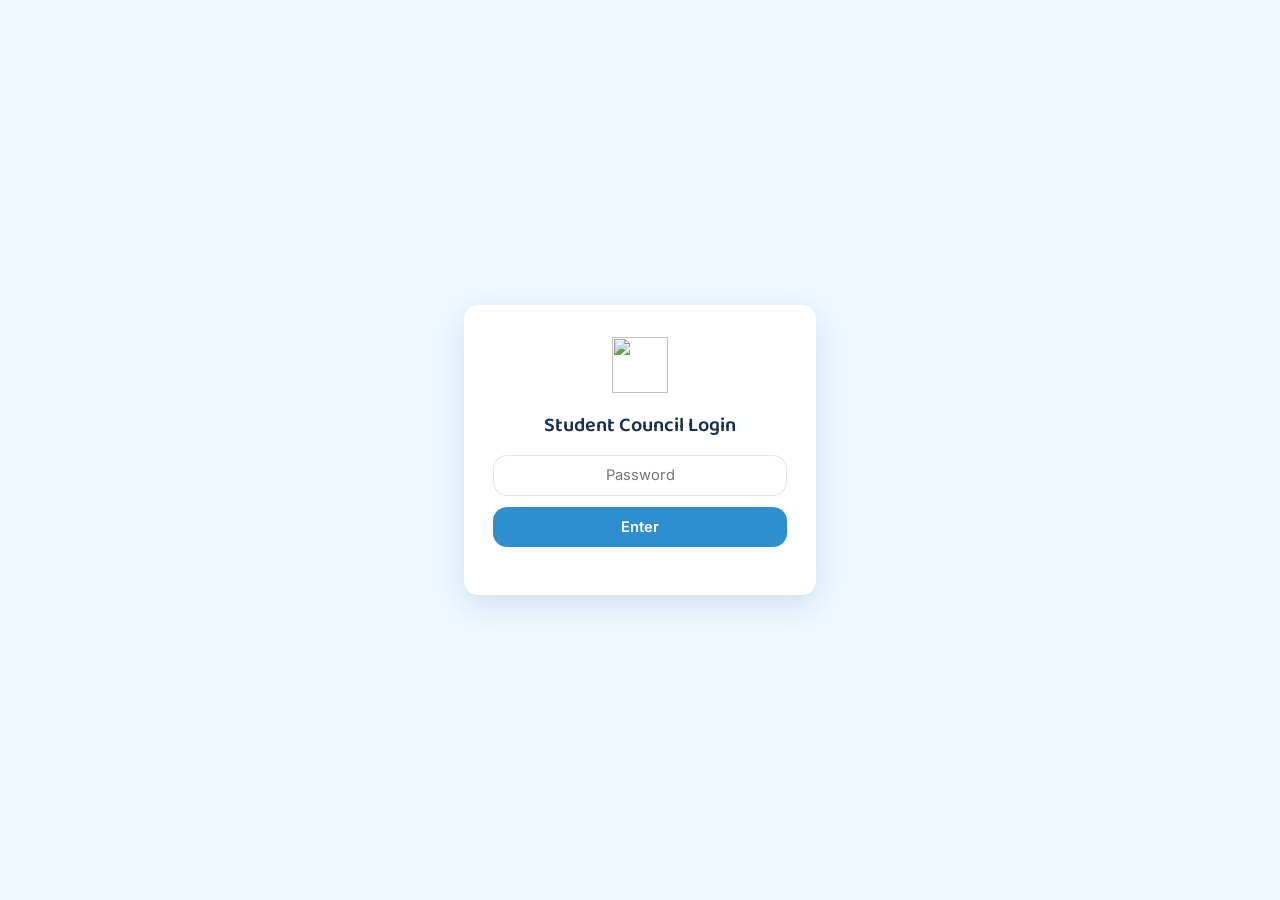
==== admin.html @ ae35a27c "Add files via upload" ====
<!DOCTYPE html>
<html lang="en">
<head>
<meta charset="UTF-8">
<meta name="viewport" content="width=device-width, initial-scale=1.0">
<title>Student Council Login — GTC</title>
<link rel="icon" href="assets/favicon.png" type="image/png">
<link rel="preconnect" href="https://fonts.googleapis.com">
<link href="https://fonts.googleapis.com/css2?family=Baloo+2:wght@500;600;700&family=Inter:wght@400;500;600;700&family=Noto+Sans+KR:wght@400;500;600;700&display=swap" rel="stylesheet">
<link rel="stylesheet" href="styles.css">
</head>
<body class="admin-page">

<!-- ================= LOGIN GATE ================= -->
<div class="admin-gate" id="gate">
  <div class="admin-gate-card">
    <img class="gate-logo" src="assets/gtc-logo.png" alt="">
    <h1>Student Council Login</h1>
    <form id="gate-form" novalidate>
      <input type="password" id="gate-password" placeholder="Password" autocomplete="current-password">
      <div class="admin-gate-error" id="gate-error">That password isn't right. Try again.</div>
      <button type="submit" class="btn" style="width:100%;justify-content:center;">Enter</button>
    </form>
    <p style="margin-top:1rem;font-size:0.78rem;color:#8CA3B5;">
    </p>
  </div>
</div>

<!-- ================= ADMIN VIEW ================= -->
<div class="admin-shell" id="shell">
  <div class="admin-top">
    <h1>Database</h1>
    <button class="logout-link" id="logout">Log out</button>
  </div>

  <section class="admin-section">
    <h2>Questions</h2>
    <div id="questions-list"></div>
    <p class="empty-note" id="questions-empty" hidden>No new questions right now.</p>
  </section>

  <section class="admin-section">
    <h2>Prayer requests</h2>
    <p class="empty-note" style="margin-bottom:0.9rem;">Private only — these are never answered or posted publicly. Check them off once read.</p>
    <div id="prayers-list"></div>
    <p class="empty-note" id="prayers-empty" hidden>No prayer requests right now.</p>
  </section>

  <section class="admin-section">
    <h2>Board (visible to everyone)</h2>
    <div id="board-list"></div>
    <p class="empty-note" id="board-empty" hidden>Nothing posted to the board yet.</p>

    <div class="new-board-form">
      <strong>Post something new directly</strong>
      <label for="new-question">Question</label>
      <input type="text" id="new-question" placeholder="e.g. How do I start reading the Bible?">
      <label for="new-answer">Answer</label>
      <textarea id="new-answer" style="min-height:5rem;" placeholder="The pastor's answer..."></textarea>
      <div style="margin-top:0.9rem;">
        <button class="btn" id="add-board-btn" style="padding:0.6rem 1.1rem;font-size:0.88rem;">Add to board</button>
      </div>
    </div>
  </section>

  <a class="back-link" href="index.html" style="margin-left:0;">&larr; Back to public site</a>
</div>

<script src="app.js"></script>
<script>
  /* ------------------------------------------------------------
     DEMO-ONLY password gate.
     This hides the admin view in the UI, but the password lives
     in this file's JavaScript, which anyone can read from the
     browser. It stops casual visitors from clicking into the
     admin screen, but it is NOT real access control — don't use
     it to protect anything sensitive without a real backend and
     server-side authentication (e.g. Firebase Auth) in front of it.
     ------------------------------------------------------------ */
  const ADMIN_PASSWORD = 'purple';
  const SESSION_KEY = 'pb_admin_session';

  const gate = document.getElementById('gate');
  const shell = document.getElementById('shell');
  const gateForm = document.getElementById('gate-form');
  const gateError = document.getElementById('gate-error');

  function showAdmin() {
    gate.style.display = 'none';
    shell.classList.add('show');
    renderQuestions();
    renderPrayers();
    renderBoard();
  }

  function showGate() {
    shell.classList.remove('show');
    gate.style.display = 'flex';
  }

  if (sessionStorage.getItem(SESSION_KEY) === 'true') {
    showAdmin();
  }

  gateForm.addEventListener('submit', (e) => {
    e.preventDefault();
    const value = document.getElementById('gate-password').value;
    if (value === ADMIN_PASSWORD) {
      sessionStorage.setItem(SESSION_KEY, 'true');
      gateError.classList.remove('show');
      showAdmin();
    } else {
      gateError.classList.add('show');
    }
  });

  document.getElementById('logout').addEventListener('click', () => {
    sessionStorage.removeItem(SESSION_KEY);
    showGate();
  });

  function escapeHtml(str) {
    const div = document.createElement('div');
    div.textContent = str;
    return div.innerHTML;
  }

  function formatDate(iso) {
    return new Date(iso).toLocaleString(undefined, {
      month: 'short', day: 'numeric', hour: 'numeric', minute: '2-digit'
    });
  }

  /* ---------------- Questions (can be answered & posted to the board) ---------------- */
  function renderQuestions() {
    const list = document.getElementById('questions-list');
    const empty = document.getElementById('questions-empty');
    const items = PrayerBoard.getSubmissions().filter(s => s.type === 'ask');

    if (!items.length) {
      list.innerHTML = '';
      empty.hidden = false;
      return;
    }
    empty.hidden = true;

    list.innerHTML = items.map(item => `
      <div class="sub-item" data-id="${item.id}">
        <div class="meta">
          <span class="tag">Question</span>
          <span>${item.name ? escapeHtml(item.name) : 'Anonymous'}</span>
          <span>&middot;</span>
          <span>${formatDate(item.date)}</span>
        </div>
        <div class="body">${escapeHtml(item.message)}</div>
        <div class="row-actions">
          <button class="mini-btn publish" data-action="publish">Answer &amp; post to board</button>
          <button class="mini-btn" data-action="delete">Delete</button>
        </div>
      </div>
    `).join('');

    list.querySelectorAll('[data-action="delete"]').forEach(btn => {
      btn.addEventListener('click', () => {
        const id = btn.closest('.sub-item').dataset.id;
        if (confirm('Delete this question? This cannot be undone.')) {
          PrayerBoard.deleteSubmission(id);
          renderQuestions();
        }
      });
    });

    list.querySelectorAll('[data-action="publish"]').forEach(btn => {
      btn.addEventListener('click', () => {
        const card = btn.closest('.sub-item');
        const id = card.dataset.id;
        const answer = prompt('Write the answer to post on the public board:');
        if (answer === null) return;
        if (!answer.trim()) { alert('Please write an answer before posting.'); return; }
        PrayerBoard.publishSubmissionToBoard(id, answer);
        renderQuestions();
        renderBoard();
      });
    });
  }

  /* ---------------- Prayer requests (private, view + seen checkbox only) ---------------- */
  function renderPrayers() {
    const list = document.getElementById('prayers-list');
    const empty = document.getElementById('prayers-empty');
    const items = PrayerBoard.getSubmissions().filter(s => s.type === 'prayer');

    if (!items.length) {
      list.innerHTML = '';
      empty.hidden = false;
      return;
    }
    empty.hidden = true;

    list.innerHTML = items.map(item => `
      <div class="sub-item ${item.seen ? 'is-seen' : ''}" data-id="${item.id}">
        <div class="meta">
          <span class="tag">Prayer</span>
          <span>${item.name ? escapeHtml(item.name) : 'Anonymous'}</span>
          <span>&middot;</span>
          <span>${formatDate(item.date)}</span>
        </div>
        <div class="body">${escapeHtml(item.message)}</div>
        <div class="row-actions">
          <label class="seen-checkbox">
            <input type="checkbox" data-action="seen" ${item.seen ? 'checked' : ''}>
            Seen
          </label>
          <button class="mini-btn" data-action="delete">Delete</button>
        </div>
      </div>
    `).join('');

    list.querySelectorAll('[data-action="seen"]').forEach(cb => {
      cb.addEventListener('change', () => {
        const card = cb.closest('.sub-item');
        const id = card.dataset.id;
        PrayerBoard.setSubmissionSeen(id, cb.checked);
        card.classList.toggle('is-seen', cb.checked);
      });
    });

    list.querySelectorAll('[data-action="delete"]').forEach(btn => {
      btn.addEventListener('click', () => {
        const id = btn.closest('.sub-item').dataset.id;
        if (confirm('Delete this prayer request? This cannot be undone.')) {
          PrayerBoard.deleteSubmission(id);
          renderPrayers();
        }
      });
    });
  }

  /* ---------------- Board ---------------- */
  function renderBoard() {
    const list = document.getElementById('board-list');
    const empty = document.getElementById('board-empty');
    const items = PrayerBoard.getBoard();

    if (!items.length) {
      list.innerHTML = '';
      empty.hidden = false;
      return;
    }
    empty.hidden = true;

    list.innerHTML = items.map(item => `
      <div class="sub-item board-editor-item" data-id="${item.id}">
        <div class="meta"><span>${formatDate(item.date)}</span></div>
        <label style="font-size:0.72rem;text-transform:uppercase;letter-spacing:0.04em;color:var(--text-muted);">Question</label>
        <input type="text" class="edit-question" value="${escapeHtml(item.question)}">
        <label style="font-size:0.72rem;text-transform:uppercase;letter-spacing:0.04em;color:var(--text-muted);">Answer</label>
        <textarea class="edit-answer" style="min-height:4.5rem;">${escapeHtml(item.answer)}</textarea>
        <div class="row-actions">
          <button class="mini-btn publish" data-action="save">Save changes</button>
          <button class="mini-btn" data-action="delete">Remove from board</button>
        </div>
      </div>
    `).join('');

    list.querySelectorAll('[data-action="save"]').forEach(btn => {
      btn.addEventListener('click', () => {
        const card = btn.closest('.board-editor-item');
        const id = card.dataset.id;
        const question = card.querySelector('.edit-question').value;
        const answer = card.querySelector('.edit-answer').value;
        PrayerBoard.updateBoardEntry(id, { question, answer });
        btn.textContent = 'Saved';
        setTimeout(() => btn.textContent = 'Save changes', 1200);
      });
    });

    list.querySelectorAll('[data-action="delete"]').forEach(btn => {
      btn.addEventListener('click', () => {
        const id = btn.closest('.board-editor-item').dataset.id;
        if (confirm('Remove this from the public board?')) {
          PrayerBoard.deleteBoardEntry(id);
          renderBoard();
        }
      });
    });
  }

  document.getElementById('add-board-btn').addEventListener('click', () => {
    const question = document.getElementById('new-question').value;
    const answer = document.getElementById('new-answer').value;
    if (!question.trim() || !answer.trim()) {
      alert('Please fill in both the question and the answer.');
      return;
    }
    PrayerBoard.addBoardEntry({ question, answer });
    document.getElementById('new-question').value = '';
    document.getElementById('new-answer').value = '';
    renderBoard();
  });
</script>
</body>
</html>
---- styles.css ----
/* ============================================================
   Design tokens — sky blue, matching the ASK logo
   ============================================================ */
:root {
  --sky: #78CDFF;
  --sky-deep: #2F8FCE;
  --sky-pale: #EFF8FF;
  --white: #FFFFFF;
  --ink: #16324A;
  --text-muted: #5B7186;
  --line: rgba(22, 50, 74, 0.12);
  --seen: #6FAE85;
  --font-display: 'Baloo 2', 'Noto Sans KR', sans-serif;
  --font-body: 'Inter', 'Noto Sans KR', sans-serif;
  --radius: 14px;
  --shadow-soft: 0 10px 30px rgba(22, 50, 74, 0.12);
}

* { box-sizing: border-box; }

html, body {
  margin: 0;
  padding: 0;
  background: var(--sky-pale);
  color: var(--ink);
  font-family: var(--font-body);
  scroll-behavior: smooth;
}

body {
  min-height: 100vh;
  display: flex;
  flex-direction: column;
}

a { color: inherit; }

h1, h2, h3 {
  font-family: var(--font-display);
  font-weight: 600;
  margin: 0;
}

:focus-visible {
  outline: 2px solid var(--sky-deep);
  outline-offset: 3px;
}

@media (prefers-reduced-motion: reduce) {
  *, *::before, *::after {
    animation-duration: 0.001ms !important;
    animation-iteration-count: 1 !important;
    transition-duration: 0.001ms !important;
    scroll-behavior: auto !important;
  }
}

/* ============================================================
   Corner logo button — links to admin.html on every page
   ============================================================ */
.corner-btn {
  position: fixed;
  top: 1rem;
  right: 1rem;
  z-index: 50;
  width: 46px;
  height: 46px;
  border-radius: 50%;
  background: var(--white);
  box-shadow: var(--shadow-soft);
  display: flex;
  align-items: center;
  justify-content: center;
  padding: 8px;
  transition: transform 0.2s ease, box-shadow 0.2s ease;
}

.corner-btn img {
  width: 100%;
  height: 100%;
  object-fit: contain;
}

.corner-btn:hover, .corner-btn:focus-visible {
  transform: scale(1.08);
  box-shadow: 0 12px 34px rgba(22, 50, 74, 0.2);
}

/* ============================================================
   Header / hero
   ============================================================ */
.site-header {
  background: var(--sky);
  color: var(--white);
  padding: 3rem 1.5rem 2.6rem;
  text-align: center;
}

.site-header .eyebrow {
  display: inline-block;
  font-size: 0.72rem;
  letter-spacing: 0.18em;
  text-transform: uppercase;
  color: rgba(255, 255, 255, 0.85);
  margin-bottom: 0.8rem;
}

.site-header h1 {
  font-size: clamp(2.6rem, 8vw, 4rem);
  letter-spacing: 0.02em;
}

.site-header .tagline {
  margin-top: 0.5rem;
  font-size: 1.05rem;
  color: rgba(255, 255, 255, 0.9);
}

/* ============================================================
   Two doors — main navigation
   ============================================================ */
.doors {
  display: flex;
  gap: 1.2rem;
  flex-wrap: wrap;
  justify-content: center;
  padding: 2rem 1.5rem;
  max-width: 46rem;
  margin: 0 auto;
}

.door {
  flex: 1 1 220px;
  max-width: 280px;
  padding: 1.8rem 1.2rem;
  border-radius: var(--radius);
  background: var(--white);
  box-shadow: var(--shadow-soft);
  text-decoration: none;
  color: var(--ink);
  text-align: center;
  transition: transform 0.25s ease, box-shadow 0.25s ease;
}

.door:hover, .door:focus-visible {
  transform: translateY(-3px);
  box-shadow: 0 16px 36px rgba(22, 50, 74, 0.18);
}

.door h2 {
  font-size: 1.3rem;
  margin-bottom: 0.35rem;
}

.door p {
  margin: 0;
  color: var(--text-muted);
  font-size: 0.85rem;
}

/* ============================================================
   Board — answered questions
   ============================================================ */
.board-section {
  flex: 1;
  padding: 1.5rem 1.5rem 3.5rem;
}

.board-wrap {
  max-width: 38rem;
  margin: 0 auto;
}

.board-heading {
  text-align: center;
  margin-bottom: 1.4rem;
  font-size: clamp(1.3rem, 3vw, 1.7rem);
}

.ledger {
  background: var(--white);
  border-radius: var(--radius);
  box-shadow: var(--shadow-soft);
  overflow: hidden;
}

.ledger-item { border-bottom: 1px solid var(--line); }
.ledger-item:last-child { border-bottom: none; }

.ledger-question {
  width: 100%;
  display: flex;
  align-items: center;
  gap: 0.8rem;
  background: none;
  border: none;
  text-align: left;
  padding: 1rem 1.1rem;
  cursor: pointer;
  font-family: var(--font-display);
  font-size: 1rem;
  color: var(--ink);
}

.ledger-flame {
  flex: none;
  width: 10px;
  height: 10px;
  border-radius: 50%;
  border: 1.5px solid var(--sky-deep);
  transition: background 0.25s ease;
}

.ledger-item[data-open="true"] .ledger-flame {
  background: var(--sky-deep);
}

.ledger-question-text { flex: 1; }

.ledger-caret {
  flex: none;
  font-size: 0.8rem;
  color: var(--text-muted);
  transition: transform 0.25s ease;
}

.ledger-item[data-open="true"] .ledger-caret { transform: rotate(90deg); }

.ledger-answer {
  overflow: hidden;
  max-height: 0;
  transition: max-height 0.3s ease;
}

.ledger-item[data-open="true"] .ledger-answer { max-height: 40rem; }

.ledger-answer-inner {
  padding: 0 1.1rem 1.1rem 2rem;
  color: var(--text-muted);
  line-height: 1.55;
  font-size: 0.92rem;
}

.board-empty {
  text-align: center;
  color: var(--text-muted);
  padding: 1.5rem 0;
  font-size: 0.9rem;
}

/* ============================================================
   Forms (ask-the-pastor / send-your-prayer)
   ============================================================ */
.form-page { flex: 1; display: flex; flex-direction: column; }

.form-shell {
  flex: 1;
  display: flex;
  align-items: center;
  justify-content: center;
  padding: 2rem 1.5rem;
}

.form-card {
  width: 100%;
  max-width: 30rem;
  background: var(--white);
  border-radius: var(--radius);
  box-shadow: var(--shadow-soft);
  padding: 2rem 1.6rem;
}

.form-card h2 { font-size: 1.4rem; margin-bottom: 0.35rem; }

.form-card p.hint {
  color: var(--text-muted);
  font-size: 0.86rem;
  margin: 0 0 1.3rem;
  line-height: 1.5;
}

.field-label {
  display: block;
  font-size: 0.75rem;
  letter-spacing: 0.05em;
  text-transform: uppercase;
  color: var(--sky-deep);
  margin-bottom: 0.5rem;
}

textarea {
  width: 100%;
  min-height: 8rem;
  resize: vertical;
  background: var(--sky-pale);
  border: 1px solid var(--line);
  border-radius: var(--radius);
  color: var(--ink);
  font-family: var(--font-body);
  font-size: 0.98rem;
  padding: 0.8rem 0.9rem;
  line-height: 1.5;
}

textarea::placeholder { color: rgba(91, 113, 134, 0.6); }

.name-field {
  width: 100%;
  margin-top: 0.9rem;
  background: var(--sky-pale);
  border: 1px solid var(--line);
  border-radius: var(--radius);
  color: var(--ink);
  font-family: var(--font-body);
  font-size: 0.92rem;
  padding: 0.7rem 0.9rem;
}

.form-actions {
  display: flex;
  align-items: center;
  justify-content: space-between;
  gap: 1rem;
  margin-top: 1.3rem;
  flex-wrap: wrap;
}

.btn {
  display: inline-flex;
  align-items: center;
  gap: 0.5rem;
  background: var(--sky-deep);
  color: var(--white);
  border: none;
  font-family: var(--font-body);
  font-weight: 600;
  font-size: 0.92rem;
  padding: 0.7rem 1.3rem;
  border-radius: var(--radius);
  cursor: pointer;
  transition: background 0.2s ease, transform 0.2s ease;
}

.btn:hover, .btn:focus-visible { background: #26648E; transform: translateY(-1px); }

.btn.secondary {
  background: transparent;
  color: var(--text-muted);
  border: 1px solid var(--line);
}

.btn.secondary:hover, .btn.secondary:focus-visible {
  color: var(--ink);
  border-color: var(--sky-deep);
}

.back-link {
  display: inline-block;
  margin: 1.4rem 0 0 1.5rem;
  font-size: 0.85rem;
  color: var(--text-muted);
  text-decoration: none;
}

.back-link:hover { color: var(--sky-deep); }

.confirm-msg {
  display: none;
  margin-top: 1.2rem;
  padding: 0.8rem 0.9rem;
  border-radius: var(--radius);
  background: rgba(111, 174, 133, 0.15);
  border: 1px solid rgba(111, 174, 133, 0.5);
  color: #35543F;
  font-size: 0.88rem;
}

.confirm-msg.show { display: block; }

/* ============================================================
   Admin page
   ============================================================ */
.admin-page { background: var(--sky-pale); color: var(--ink); min-height: 100vh; }

.admin-gate {
  min-height: 100vh;
  display: flex;
  align-items: center;
  justify-content: center;
  padding: 2rem;
}

.admin-gate-card {
  background: var(--white);
  border-radius: var(--radius);
  padding: 2rem 1.8rem;
  width: 100%;
  max-width: 22rem;
  box-shadow: var(--shadow-soft);
  text-align: center;
}

.admin-gate-card img.gate-logo {
  width: 56px;
  height: 56px;
  margin: 0 auto 1rem;
  display: block;
}

.admin-gate-card h1 { font-size: 1.25rem; margin-bottom: 0.9rem; }

.admin-gate-card input[type="password"] {
  width: 100%;
  padding: 0.65rem 0.85rem;
  border-radius: var(--radius);
  border: 1px solid var(--line);
  font-family: var(--font-body);
  font-size: 0.92rem;
  margin-bottom: 0.7rem;
  text-align: center;
}

.admin-gate-error {
  display: none;
  color: #C4553B;
  font-size: 0.82rem;
  margin: -0.3rem 0 0.8rem;
}

.admin-gate-error.show { display: block; }

.admin-shell {
  display: none;
  max-width: 46rem;
  margin: 0 auto;
  padding: 2.2rem 1.5rem 4rem;
}

.admin-shell.show { display: block; }

.admin-top {
  display: flex;
  align-items: baseline;
  justify-content: space-between;
  margin-bottom: 1.8rem;
  flex-wrap: wrap;
  gap: 0.8rem;
}

.admin-top h1 { font-size: 1.5rem; }

.logout-link {
  font-size: 0.82rem;
  color: var(--text-muted);
  text-decoration: none;
  cursor: pointer;
  background: none;
  border: none;
  font-family: var(--font-body);
}
.logout-link:hover { color: var(--sky-deep); }

.admin-section { margin-bottom: 2.6rem; }

.admin-section h2 {
  font-size: 1.05rem;
  margin-bottom: 0.9rem;
  padding-bottom: 0.45rem;
  border-bottom: 1px solid var(--line);
}

.sub-item {
  background: var(--white);
  border-radius: var(--radius);
  padding: 0.9rem 1rem;
  margin-bottom: 0.7rem;
  box-shadow: var(--shadow-soft);
}

.sub-item.is-seen { opacity: 0.6; }

.sub-item .meta {
  font-size: 0.72rem;
  color: var(--text-muted);
  text-transform: uppercase;
  letter-spacing: 0.04em;
  margin-bottom: 0.35rem;
  display: flex;
  gap: 0.5rem;
  align-items: center;
  flex-wrap: wrap;
}

.sub-item .meta .tag {
  background: var(--sky);
  color: var(--white);
  padding: 0.12rem 0.45rem;
  border-radius: 3px;
  font-size: 0.65rem;
}

.sub-item .body { font-size: 0.92rem; line-height: 1.5; color: var(--ink); }

.sub-item .row-actions {
  margin-top: 0.6rem;
  display: flex;
  gap: 0.7rem;
  align-items: center;
}

.seen-checkbox {
  display: inline-flex;
  align-items: center;
  gap: 0.4rem;
  font-size: 0.85rem;
  color: var(--ink);
  cursor: pointer;
}

.seen-checkbox input { width: 15px; height: 15px; accent-color: var(--seen); cursor: pointer; }

.mini-btn {
  font-size: 0.78rem;
  background: none;
  border: 1px solid var(--line);
  border-radius: 4px;
  padding: 0.32rem 0.65rem;
  cursor: pointer;
  color: var(--text-muted);
}
.mini-btn:hover { border-color: #C4553B; color: #C4553B; }
.mini-btn.publish { border-color: var(--sky-deep); color: var(--sky-deep); }
.mini-btn.publish:hover { background: var(--sky-deep); color: #fff; }

.empty-note { color: var(--text-muted); font-size: 0.88rem; }

.board-editor-item textarea, .board-editor-item input[type="text"] {
  width: 100%;
  font-family: var(--font-body);
  font-size: 0.9rem;
  padding: 0.55rem 0.65rem;
  border-radius: 4px;
  border: 1px solid var(--line);
  margin-top: 0.35rem;
}

.new-board-form {
  background: var(--white);
  border: 1px dashed var(--line);
  border-radius: var(--radius);
  padding: 1rem;
  margin-top: 1rem;
}

.new-board-form label {
  font-size: 0.74rem;
  text-transform: uppercase;
  letter-spacing: 0.04em;
  color: var(--text-muted);
  display: block;
  margin-top: 0.65rem;
}

.new-board-form label:first-child { margin-top: 0; }
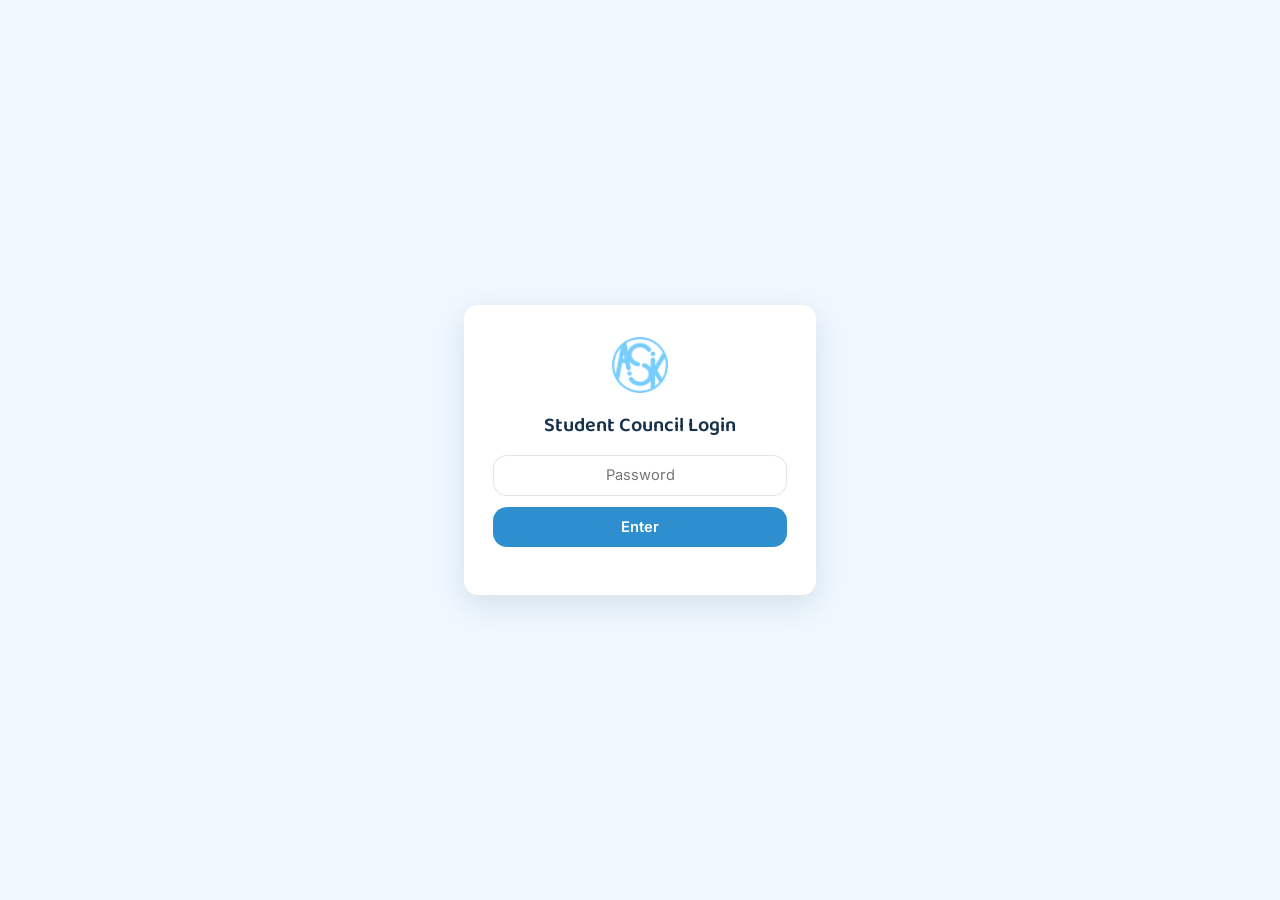
==== commit d1a19579: "Update admin.html" ====
--- a/admin.html
+++ b/admin.html
@@ -4,7 +4,7 @@
 <meta charset="UTF-8">
 <meta name="viewport" content="width=device-width, initial-scale=1.0">
 <title>Student Council Login — GTC</title>
-<link rel="icon" href="assets/favicon.png" type="image/png">
+<link rel="icon" href="favicon.png" type="image/png">
 <link rel="preconnect" href="https://fonts.googleapis.com">
 <link href="https://fonts.googleapis.com/css2?family=Baloo+2:wght@500;600;700&family=Inter:wght@400;500;600;700&family=Noto+Sans+KR:wght@400;500;600;700&display=swap" rel="stylesheet">
 <link rel="stylesheet" href="styles.css">
@@ -14,7 +14,7 @@
 <!-- ================= LOGIN GATE ================= -->
 <div class="admin-gate" id="gate">
   <div class="admin-gate-card">
-    <img class="gate-logo" src="assets/gtc-logo.png" alt="">
+    <img class="gate-logo" src="gtc-logo.png" alt="">
     <h1>Student Council Login</h1>
     <form id="gate-form" novalidate>
       <input type="password" id="gate-password" placeholder="Password" autocomplete="current-password">
@@ -77,8 +77,8 @@
      it to protect anything sensitive without a real backend and
      server-side authentication (e.g. Firebase Auth) in front of it.
      ------------------------------------------------------------ */
-  const ADMIN_PASSWORD = 'purple';
-  const SESSION_KEY = 'pb_admin_session';
+  const ADMIN_PASSWORD = 'porpol';
+  const SESSION_KEY = 'chaplain';
 
   const gate = document.getElementById('gate');
   const shell = document.getElementById('shell');
--- a/styles.css
+++ b/styles.css
@@ -63,8 +63,8 @@
   top: 1rem;
   right: 1rem;
   z-index: 50;
-  width: 46px;
-  height: 46px;
+  width: 72px;
+  height: 72px;
   border-radius: 50%;
   background: var(--white);
   box-shadow: var(--shadow-soft);
